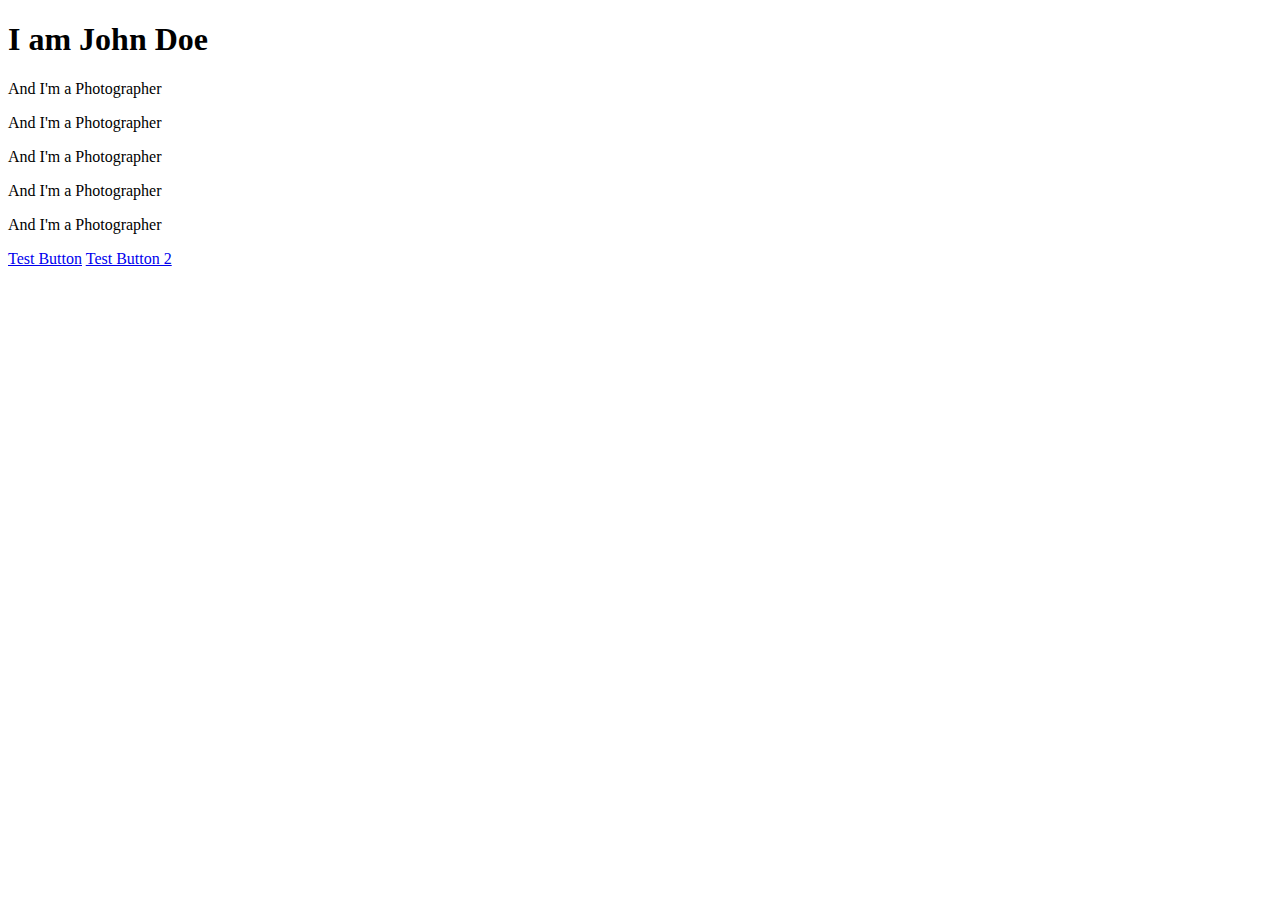
==== index.html @ 8fceaf5c "Finish template for bisclavret project" ====
<!DOCTYPE html>
<html>
    <head>
        <link href="/styles.css" rel="stylesheet">
        <meta charset="utf-8">
        <title>Bisclavret</title>
    </head>
    <body>
        <div style="background-image:url('bg.jpg');" class="bg-image"></div>

        <div class="textwall">
            <div class="bg-text">
                <h1>I am John Doe</h1>
                <p>And I'm a Photographer</p>
                <p>And I'm a Photographer</p>
                <p>And I'm a Photographer</p>
                <p>And I'm a Photographer</p>
                <p>And I'm a Photographer</p>
            </div>

            <div class="choice-button">
                <a href="testing">Test Button</a>
                <a href="testing">Test Button 2</a>
            </div>
        </div>
    </body>
</html>
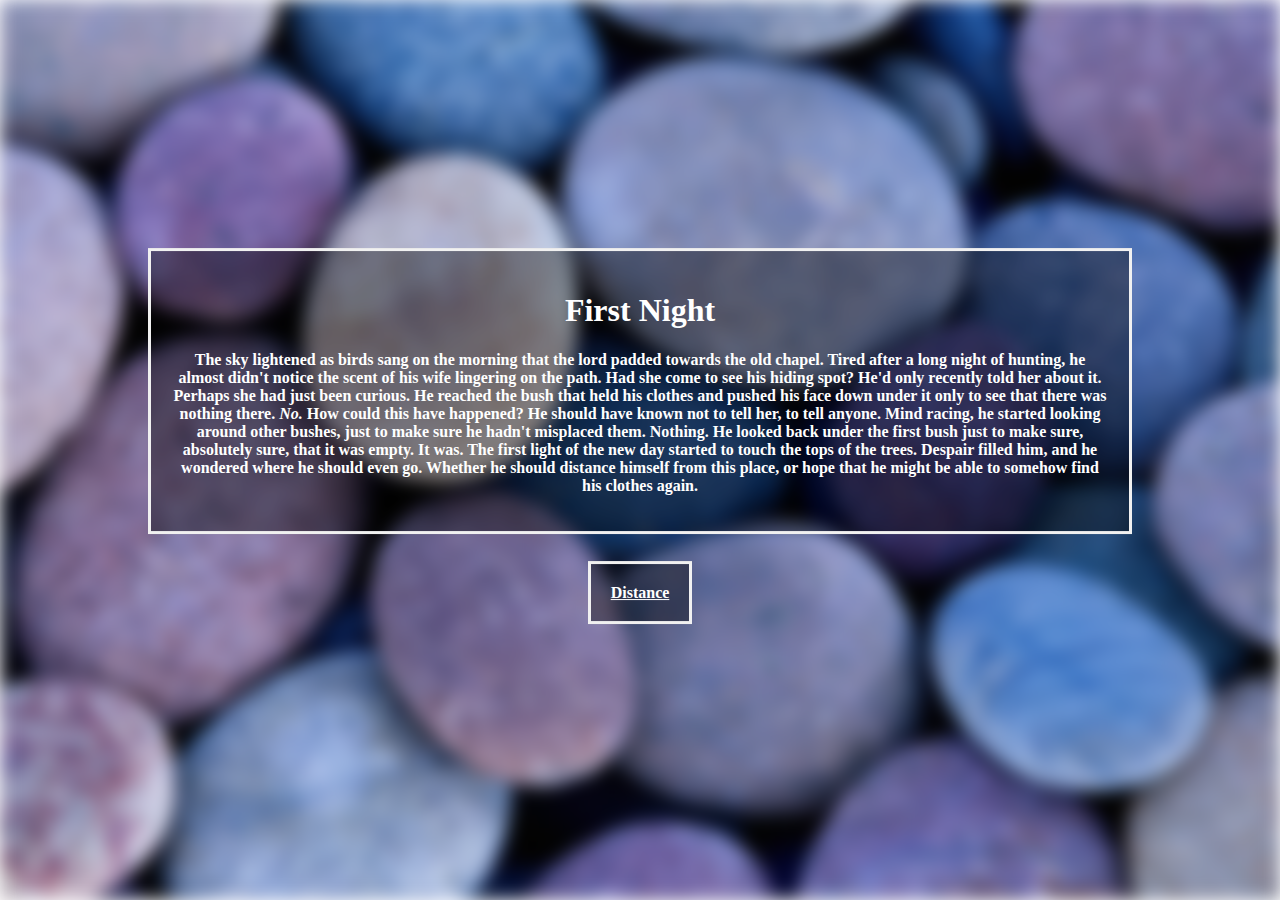
==== commit 3314d77a: "First Push" ====
--- a/index.html
+++ b/index.html
@@ -1,7 +1,7 @@
 <!DOCTYPE html>
 <html>
     <head>
-        <link href="/styles.css" rel="stylesheet">
+        <link href="styles.css" rel="stylesheet">
         <meta charset="utf-8">
         <title>Bisclavret</title>
     </head>
@@ -10,17 +10,23 @@
 
         <div class="textwall">
             <div class="bg-text">
-                <h1>I am John Doe</h1>
-                <p>And I'm a Photographer</p>
-                <p>And I'm a Photographer</p>
-                <p>And I'm a Photographer</p>
-                <p>And I'm a Photographer</p>
-                <p>And I'm a Photographer</p>
+                <h1>First Night</h1>
+                <p>
+The sky lightened as birds sang on the morning that the lord padded towards the old chapel. Tired
+after a long night of hunting, he almost didn't notice the scent of his wife lingering on the path.
+Had she come to see his hiding spot? He'd only recently told her about it. Perhaps she had just been
+curious. He reached the bush that held his clothes and pushed his face down under it only to see
+that there was nothing there. <I>No.</I> How could this have happened? He should have known not to
+tell her, to tell anyone. Mind racing, he started looking around other bushes, just to make sure he
+hadn't misplaced them. Nothing. He looked back under the first bush just to make sure, absolutely
+sure, that it was empty. It was. The first light of the new day started to touch the tops of the
+trees. Despair filled him, and he wondered where he should even go. Whether he should distance
+himself from this place, or hope that he might be able to somehow find his clothes again.
+            </p>
             </div>
 
             <div class="choice-button">
-                <a href="testing">Test Button</a>
-                <a href="testing">Test Button 2</a>
+                <a href="./woods">Distance</a>
             </div>
         </div>
     </body>
--- a/styles.css
+++ b/styles.css
@@ -0,0 +1,66 @@
+body, html {
+  height: 100%;
+  margin: 0;
+}
+
+* {
+  box-sizing: border-box;
+}
+
+.bg-image {
+  /* The image used */
+
+  /* Add the blur effect */
+  filter: blur(9px);
+  -webkit-filter: blur(9px);
+
+  /* Full height */
+  height: 100%;
+  width: 100%;
+
+  /* Center and scale the image nicely */
+  background-position: center;
+  background-repeat: no-repeat;
+  background-size: cover;
+}
+
+.textwall {
+  position: absolute;
+  top: 50%;
+  left: 50%;
+  transform: translate(-50%, -50%);
+  z-index: 2;
+  width: 80%;
+  padding: 20px;
+}
+
+/* Position text in the middle of the page/image */
+.bg-text {
+  background-color: rgb(0,0,0); /* Fallback color */
+  background-color: rgba(0,0,0, 0.4); /* Black w/opacity/see-through */
+  color: white;
+  font-weight: bold;
+  border: 3px solid #f1f1f1;
+  padding: 20px;
+  text-align: center;
+}
+
+/* Position text in the middle of the page/image */
+.choice-button {
+  color: white;
+  font-weight: bold;
+  padding: 50px;
+  text-align: center;
+}
+
+/* Position text in the middle of the page/image */
+.choice-button a {
+  background-color: rgb(0,0,0); /* Fallback color */
+  background-color: rgba(0,0,0, 0.4); /* Black w/opacity/see-through */
+  color: white;
+  font-weight: bold;
+  border: 3px solid #f1f1f1;
+  padding: 20px;
+  text-align: center;
+  margin:10px;
+}
